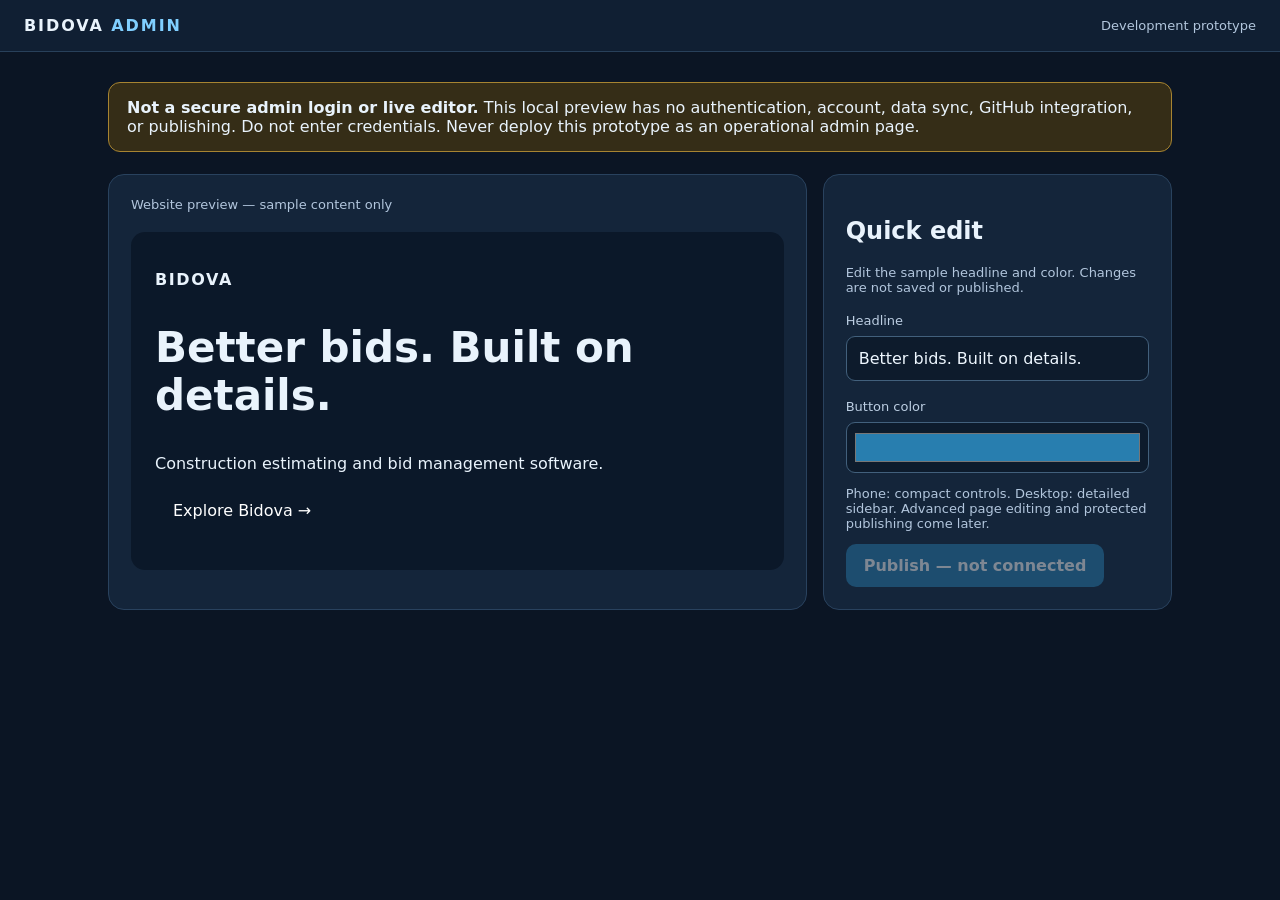
==== admin/index.html @ 146cf0a2 "Add non-production admin editor interface prototype" ====
<!doctype html>
<html lang="en">
<head><meta charset="utf-8"><meta name="viewport" content="width=device-width,initial-scale=1"><meta name="robots" content="noindex,nofollow"><title>Bidova Admin — Development Preview</title>
<style>
:root{color-scheme:dark;font-family:system-ui,-apple-system,Segoe UI,sans-serif;background:#0b1524;color:#e9f3fc}
*{box-sizing:border-box}body{margin:0}header{display:flex;align-items:center;justify-content:space-between;padding:16px 24px;background:#101f33;border-bottom:1px solid #28405a}header strong{letter-spacing:.12em}main{max-width:1100px;margin:30px auto;padding:0 18px}.warning{padding:15px 18px;border:1px solid #a78431;background:#352d17;border-radius:12px;margin-bottom:22px}.layout{display:grid;grid-template-columns:minmax(0,2fr) minmax(270px,1fr);gap:16px}.panel,.preview{border:1px solid #29425e;border-radius:16px;padding:22px;background:#14253a}label{display:block;font-size:13px;margin:18px 0 8px;color:#bccee2}input[type=text],input[type=color]{width:100%;background:#0d1b2c;color:#eef7ff;border:1px solid #42607c;border-radius:9px;padding:12px;font:inherit}input[type=color]{height:51px;padding:6px}button{background:#287eaf;color:white;border:0;border-radius:10px;padding:12px 18px;font:inherit;font-weight:600;cursor:pointer}button:disabled{opacity:.45;cursor:not-allowed}.small{font-size:13px;color:#b2c6dd}.hero{margin-top:20px;padding:38px 24px;border-radius:14px;background:#0b1829}#cta{display:inline-block;padding:12px 18px;border-radius:10px;color:white;text-decoration:none}h1{font-size:clamp(24px,4vw,42px);line-height:1.14}@media(max-width:760px){.layout{grid-template-columns:1fr}header{padding:16px}}
</style></head>
<body>
<header><strong>BIDOVA <span style="color:#80cfff">ADMIN</span></strong><span class="small">Development prototype</span></header>
<main>
<div class="warning" role="alert"><strong>Not a secure admin login or live editor.</strong> This local preview has no authentication, account, data sync, GitHub integration, or publishing. Do not enter credentials. Never deploy this prototype as an operational admin page.</div>
<div class="layout">
<section class="preview"><div class="small">Website preview — sample content only</div><div class="hero"><div style="font-weight:700;letter-spacing:.1em">BIDOVA</div><h1 id="preview-headline">Better bids. Built on details.</h1><p>Construction estimating and bid management software.</p><a id="cta" href="#" aria-label="Sample button">Explore Bidova →</a></div></section>
<aside class="panel"><h2>Quick edit</h2><p class="small">Edit the sample headline and color. Changes are not saved or published.</p><label for="headline">Headline</label><input id="headline" type="text" maxlength="120" value="Better bids. Built on details."><label for="buttonColor">Button color</label><input id="buttonColor" type="color" value="#287eaf"><p class="small">Phone: compact controls. Desktop: detailed sidebar. Advanced page editing and protected publishing come later.</p><button disabled title="Publishing is not connected">Publish — not connected</button></aside>
</div>
</main>
<script>
const headline=document.getElementById('headline'),preview=document.getElementById('preview-headline'),color=document.getElementById('buttonColor'),cta=document.getElementById('cta');
headline.addEventListener('input',()=>{preview.textContent=headline.value});
color.addEventListener('input',()=>{cta.style.backgroundColor=color.value});
cta.addEventListener('click',e=>e.preventDefault());
</script></body></html>
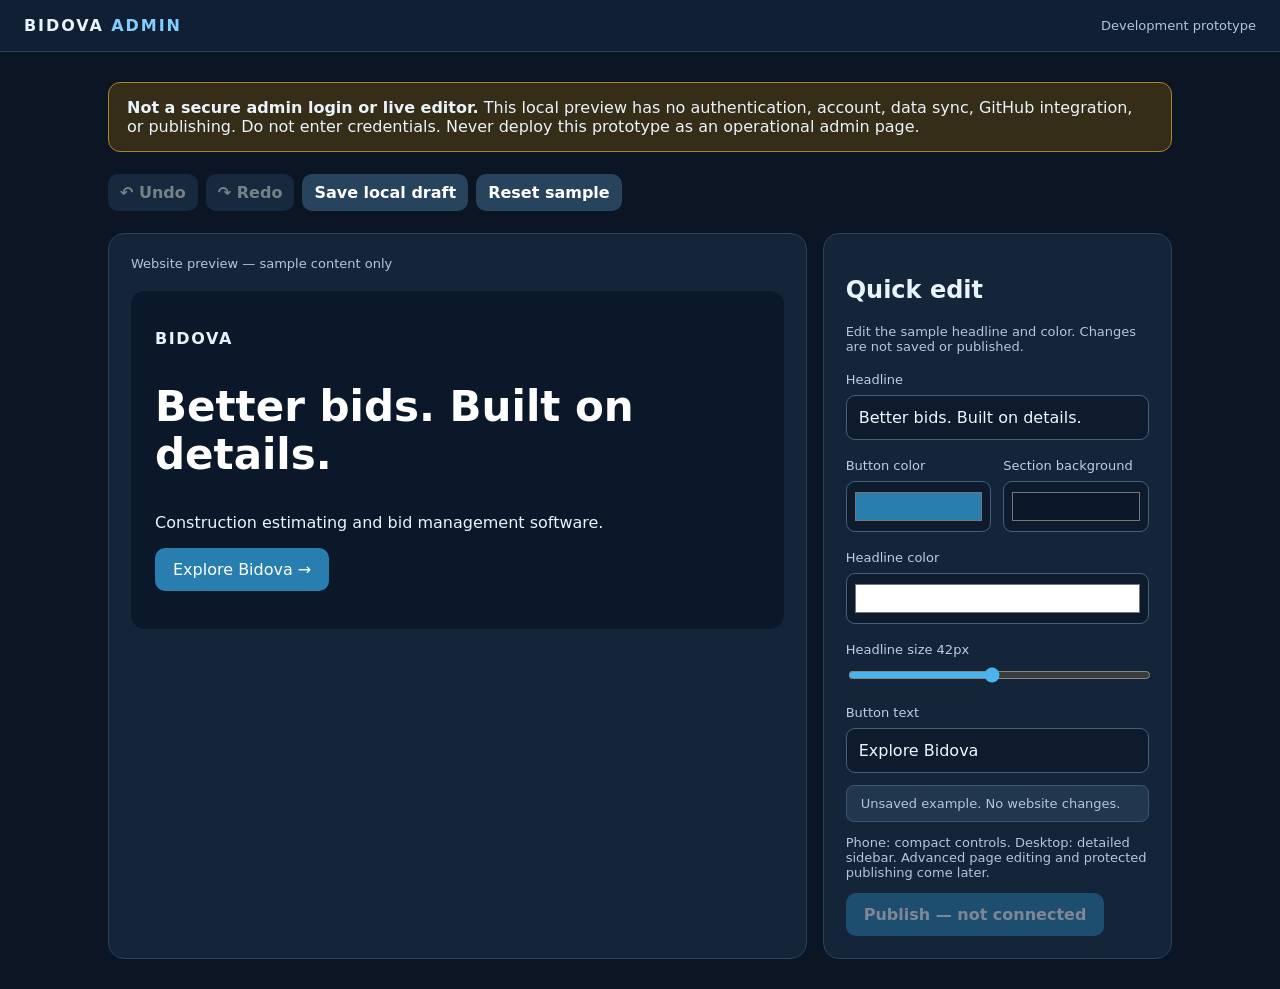
==== commit 6fe46006: "Add sample style controls, undo/redo and browser-only drafts" ====
--- a/admin/index.html
+++ b/admin/index.html
@@ -4,19 +4,31 @@
 <style>
 :root{color-scheme:dark;font-family:system-ui,-apple-system,Segoe UI,sans-serif;background:#0b1524;color:#e9f3fc}
 *{box-sizing:border-box}body{margin:0}header{display:flex;align-items:center;justify-content:space-between;padding:16px 24px;background:#101f33;border-bottom:1px solid #28405a}header strong{letter-spacing:.12em}main{max-width:1100px;margin:30px auto;padding:0 18px}.warning{padding:15px 18px;border:1px solid #a78431;background:#352d17;border-radius:12px;margin-bottom:22px}.layout{display:grid;grid-template-columns:minmax(0,2fr) minmax(270px,1fr);gap:16px}.panel,.preview{border:1px solid #29425e;border-radius:16px;padding:22px;background:#14253a}label{display:block;font-size:13px;margin:18px 0 8px;color:#bccee2}input[type=text],input[type=color]{width:100%;background:#0d1b2c;color:#eef7ff;border:1px solid #42607c;border-radius:9px;padding:12px;font:inherit}input[type=color]{height:51px;padding:6px}button{background:#287eaf;color:white;border:0;border-radius:10px;padding:12px 18px;font:inherit;font-weight:600;cursor:pointer}button:disabled{opacity:.45;cursor:not-allowed}.small{font-size:13px;color:#b2c6dd}.hero{margin-top:20px;padding:38px 24px;border-radius:14px;background:#0b1829}#cta{display:inline-block;padding:12px 18px;border-radius:10px;color:white;text-decoration:none}h1{font-size:clamp(24px,4vw,42px);line-height:1.14}@media(max-width:760px){.layout{grid-template-columns:1fr}header{padding:16px}}
-</style></head>
+.toolbar{display:flex;gap:8px;flex-wrap:wrap;margin:14px 0 22px}.toolbar button{padding:9px 12px;background:#27435e}.fieldrow{display:grid;grid-template-columns:1fr 1fr;gap:12px}input[type=range]{width:100%;accent-color:#4bb4ed}.note{padding:10px 14px;border-radius:8px;background:#21374d;border:1px solid #385775;margin-top:12px}</style></head>
 <body>
 <header><strong>BIDOVA <span style="color:#80cfff">ADMIN</span></strong><span class="small">Development prototype</span></header>
 <main>
 <div class="warning" role="alert"><strong>Not a secure admin login or live editor.</strong> This local preview has no authentication, account, data sync, GitHub integration, or publishing. Do not enter credentials. Never deploy this prototype as an operational admin page.</div>
-<div class="layout">
-<section class="preview"><div class="small">Website preview — sample content only</div><div class="hero"><div style="font-weight:700;letter-spacing:.1em">BIDOVA</div><h1 id="preview-headline">Better bids. Built on details.</h1><p>Construction estimating and bid management software.</p><a id="cta" href="#" aria-label="Sample button">Explore Bidova →</a></div></section>
-<aside class="panel"><h2>Quick edit</h2><p class="small">Edit the sample headline and color. Changes are not saved or published.</p><label for="headline">Headline</label><input id="headline" type="text" maxlength="120" value="Better bids. Built on details."><label for="buttonColor">Button color</label><input id="buttonColor" type="color" value="#287eaf"><p class="small">Phone: compact controls. Desktop: detailed sidebar. Advanced page editing and protected publishing come later.</p><button disabled title="Publishing is not connected">Publish — not connected</button></aside>
+<div class="toolbar"><button type="button" id="undo" disabled>↶ Undo</button><button type="button" id="redo" disabled>↷ Redo</button><button type="button" id="save">Save local draft</button><button type="button" id="reset">Reset sample</button></div><div class="layout">
+<section class="preview"><div class="small">Website preview — sample content only</div><div class="hero" id="preview-hero"><div style="font-weight:700;letter-spacing:.1em">BIDOVA</div><h1 id="preview-headline">Better bids. Built on details.</h1><p>Construction estimating and bid management software.</p><a id="cta" href="#" aria-label="Sample button">Explore Bidova →</a></div></section>
+<aside class="panel"><h2>Quick edit</h2><p class="small">Edit the sample headline and color. Changes are not saved or published.</p><label for="headline">Headline</label><input id="headline" type="text" maxlength="120" value="Better bids. Built on details."><div class="fieldrow"><div><label for="buttonColor">Button color</label><input id="buttonColor" type="color" value="#287eaf"></div><div><label for="backgroundColor">Section background</label><input id="backgroundColor" type="color" value="#0b1829"></div></div><label for="headlineColor">Headline color</label><input id="headlineColor" type="color" value="#ffffff"><label for="headingSize">Headline size <output id="sizeValue">42px</output></label><input id="headingSize" type="range" min="22" max="64" step="1" value="42"><label for="buttonText">Button text</label><input id="buttonText" type="text" maxlength="60" value="Explore Bidova"><div class="note small" id="feedback" role="status" aria-live="polite">Unsaved example. No website changes.</div><p class="small">Phone: compact controls. Desktop: detailed sidebar. Advanced page editing and protected publishing come later.</p><button disabled title="Publishing is not connected">Publish — not connected</button></aside>
 </div>
 </main>
 <script>
-const headline=document.getElementById('headline'),preview=document.getElementById('preview-headline'),color=document.getElementById('buttonColor'),cta=document.getElementById('cta');
-headline.addEventListener('input',()=>{preview.textContent=headline.value});
-color.addEventListener('input',()=>{cta.style.backgroundColor=color.value});
-cta.addEventListener('click',e=>e.preventDefault());
+const initial={headline:'Better bids. Built on details.',buttonColor:'#287eaf',backgroundColor:'#0b1829',headlineColor:'#ffffff',headingSize:42,buttonText:'Explore Bidova'};
+const fields=['headline','buttonColor','backgroundColor','headlineColor','headingSize','buttonText'];
+const getState=()=>Object.fromEntries(fields.map(k=>[k,k==='headingSize'?Number(document.getElementById(k).value):document.getElementById(k).value]));
+function render(){const s=getState();const t=document.getElementById('preview-headline');t.textContent=s.headline;t.style.color=s.headlineColor;t.style.fontSize=s.headingSize+'px';document.getElementById('sizeValue').textContent=s.headingSize+'px';document.getElementById('preview-hero').style.backgroundColor=s.backgroundColor;const c=document.getElementById('cta');c.style.backgroundColor=s.buttonColor;c.textContent=s.buttonText+' →'}
+function setState(s){fields.forEach(k=>document.getElementById(k).value=s[k]);render()}
+let history=[initial],index=0;
+function updateButtons(){document.getElementById('undo').disabled=index===0;document.getElementById('redo').disabled=index===history.length-1}
+function record(){history=history.slice(0,index+1);history.push(getState());index++;updateButtons();render();document.getElementById('feedback').textContent='Sample edited — save a local draft or reset.'}
+fields.forEach(id=>document.getElementById(id).addEventListener(id==='headingSize'||id.endsWith('Color')?'change':'input',record));
+document.getElementById('undo').addEventListener('click',()=>{if(index>0){setState(history[--index]);updateButtons()}});
+document.getElementById('redo').addEventListener('click',()=>{if(index<history.length-1){setState(history[++index]);updateButtons()}});
+document.getElementById('save').addEventListener('click',()=>{try{localStorage.setItem('bidova-admin-example-draft',JSON.stringify(getState()));document.getElementById('feedback').textContent='Saved on this browser only — not synced or published.'}catch{document.getElementById('feedback').textContent='Browser blocked local storage; sample not saved.'}});
+document.getElementById('reset').addEventListener('click',()=>{setState(initial);record()});
+try{const s=JSON.parse(localStorage.getItem('bidova-admin-example-draft')||'null');if(s&&fields.every(k=>typeof s[k]===(k==='headingSize'?'number':'string'))){setState(s);record()}}catch{}
+render();updateButtons();
+document.getElementById('cta').addEventListener('click',e=>e.preventDefault());
 </script></body></html>
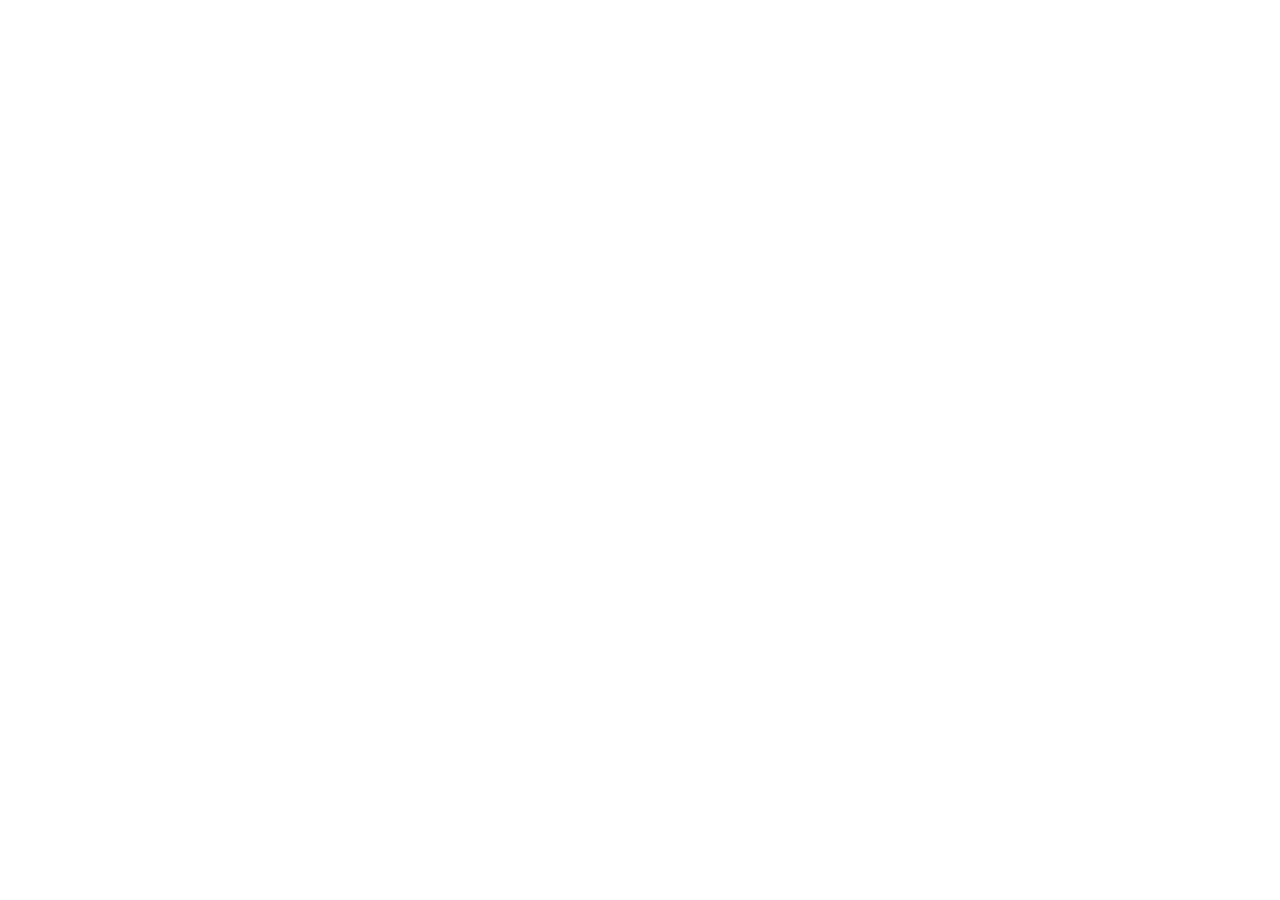
==== commit b08cb2c7: "Add short /admin/ redirect to protected Cloudflare Admin" ====
--- a/admin/index.html
+++ b/admin/index.html
@@ -1,34 +1,2 @@
 <!doctype html>
-<html lang="en">
-<head><meta charset="utf-8"><meta name="viewport" content="width=device-width,initial-scale=1"><meta name="robots" content="noindex,nofollow"><title>Bidova Admin — Development Preview</title>
-<style>
-:root{color-scheme:dark;font-family:system-ui,-apple-system,Segoe UI,sans-serif;background:#0b1524;color:#e9f3fc}
-*{box-sizing:border-box}body{margin:0}header{display:flex;align-items:center;justify-content:space-between;padding:16px 24px;background:#101f33;border-bottom:1px solid #28405a}header strong{letter-spacing:.12em}main{max-width:1100px;margin:30px auto;padding:0 18px}.warning{padding:15px 18px;border:1px solid #a78431;background:#352d17;border-radius:12px;margin-bottom:22px}.layout{display:grid;grid-template-columns:minmax(0,2fr) minmax(270px,1fr);gap:16px}.panel,.preview{border:1px solid #29425e;border-radius:16px;padding:22px;background:#14253a}label{display:block;font-size:13px;margin:18px 0 8px;color:#bccee2}input[type=text],input[type=color]{width:100%;background:#0d1b2c;color:#eef7ff;border:1px solid #42607c;border-radius:9px;padding:12px;font:inherit}input[type=color]{height:51px;padding:6px}button{background:#287eaf;color:white;border:0;border-radius:10px;padding:12px 18px;font:inherit;font-weight:600;cursor:pointer}button:disabled{opacity:.45;cursor:not-allowed}.small{font-size:13px;color:#b2c6dd}.hero{margin-top:20px;padding:38px 24px;border-radius:14px;background:#0b1829}#cta{display:inline-block;padding:12px 18px;border-radius:10px;color:white;text-decoration:none}h1{font-size:clamp(24px,4vw,42px);line-height:1.14}@media(max-width:760px){.layout{grid-template-columns:1fr}header{padding:16px}}
-.toolbar{display:flex;gap:8px;flex-wrap:wrap;margin:14px 0 22px}.toolbar button{padding:9px 12px;background:#27435e}.fieldrow{display:grid;grid-template-columns:1fr 1fr;gap:12px}input[type=range]{width:100%;accent-color:#4bb4ed}.note{padding:10px 14px;border-radius:8px;background:#21374d;border:1px solid #385775;margin-top:12px}</style></head>
-<body>
-<header><strong>BIDOVA <span style="color:#80cfff">ADMIN</span></strong><span class="small">Development prototype</span></header>
-<main>
-<div class="warning" role="alert"><strong>Not a secure admin login or live editor.</strong> This local preview has no authentication, account, data sync, GitHub integration, or publishing. Do not enter credentials. Never deploy this prototype as an operational admin page.</div>
-<div class="toolbar"><button type="button" id="undo" disabled>↶ Undo</button><button type="button" id="redo" disabled>↷ Redo</button><button type="button" id="save">Save local draft</button><button type="button" id="reset">Reset sample</button></div><div class="layout">
-<section class="preview"><div class="small">Website preview — sample content only</div><div class="hero" id="preview-hero"><div style="font-weight:700;letter-spacing:.1em">BIDOVA</div><h1 id="preview-headline">Better bids. Built on details.</h1><p>Construction estimating and bid management software.</p><a id="cta" href="#" aria-label="Sample button">Explore Bidova →</a></div></section>
-<aside class="panel"><h2>Quick edit</h2><p class="small">Edit the sample headline and color. Changes are not saved or published.</p><label for="headline">Headline</label><input id="headline" type="text" maxlength="120" value="Better bids. Built on details."><div class="fieldrow"><div><label for="buttonColor">Button color</label><input id="buttonColor" type="color" value="#287eaf"></div><div><label for="backgroundColor">Section background</label><input id="backgroundColor" type="color" value="#0b1829"></div></div><label for="headlineColor">Headline color</label><input id="headlineColor" type="color" value="#ffffff"><label for="headingSize">Headline size <output id="sizeValue">42px</output></label><input id="headingSize" type="range" min="22" max="64" step="1" value="42"><label for="buttonText">Button text</label><input id="buttonText" type="text" maxlength="60" value="Explore Bidova"><div class="note small" id="feedback" role="status" aria-live="polite">Unsaved example. No website changes.</div><p class="small">Phone: compact controls. Desktop: detailed sidebar. Advanced page editing and protected publishing come later.</p><button disabled title="Publishing is not connected">Publish — not connected</button></aside>
-</div>
-</main>
-<script>
-const initial={headline:'Better bids. Built on details.',buttonColor:'#287eaf',backgroundColor:'#0b1829',headlineColor:'#ffffff',headingSize:42,buttonText:'Explore Bidova'};
-const fields=['headline','buttonColor','backgroundColor','headlineColor','headingSize','buttonText'];
-const getState=()=>Object.fromEntries(fields.map(k=>[k,k==='headingSize'?Number(document.getElementById(k).value):document.getElementById(k).value]));
-function render(){const s=getState();const t=document.getElementById('preview-headline');t.textContent=s.headline;t.style.color=s.headlineColor;t.style.fontSize=s.headingSize+'px';document.getElementById('sizeValue').textContent=s.headingSize+'px';document.getElementById('preview-hero').style.backgroundColor=s.backgroundColor;const c=document.getElementById('cta');c.style.backgroundColor=s.buttonColor;c.textContent=s.buttonText+' →'}
-function setState(s){fields.forEach(k=>document.getElementById(k).value=s[k]);render()}
-let history=[initial],index=0;
-function updateButtons(){document.getElementById('undo').disabled=index===0;document.getElementById('redo').disabled=index===history.length-1}
-function record(){history=history.slice(0,index+1);history.push(getState());index++;updateButtons();render();document.getElementById('feedback').textContent='Sample edited — save a local draft or reset.'}
-fields.forEach(id=>document.getElementById(id).addEventListener(id==='headingSize'||id.endsWith('Color')?'change':'input',record));
-document.getElementById('undo').addEventListener('click',()=>{if(index>0){setState(history[--index]);updateButtons()}});
-document.getElementById('redo').addEventListener('click',()=>{if(index<history.length-1){setState(history[++index]);updateButtons()}});
-document.getElementById('save').addEventListener('click',()=>{try{localStorage.setItem('bidova-admin-example-draft',JSON.stringify(getState()));document.getElementById('feedback').textContent='Saved on this browser only — not synced or published.'}catch{document.getElementById('feedback').textContent='Browser blocked local storage; sample not saved.'}});
-document.getElementById('reset').addEventListener('click',()=>{setState(initial);record()});
-try{const s=JSON.parse(localStorage.getItem('bidova-admin-example-draft')||'null');if(s&&fields.every(k=>typeof s[k]===(k==='headingSize'?'number':'string'))){setState(s);record()}}catch{}
-render();updateButtons();
-document.getElementById('cta').addEventListener('click',e=>e.preventDefault());
-</script></body></html>+<html lang="en"><head><meta charset="utf-8"><meta name="viewport" content="width=device-width, initial-scale=1"><meta name="robots" content="noindex,nofollow"><meta http-equiv="refresh" content="0;url=https://bidova-admin.gjw26cy6dy.workers.dev/"><link rel="canonical" href="https://bidova-admin.gjw26cy6dy.workers.dev/"><title>Bidova Admin — Redirecting</title><style>body{background:#0c182a;color:#edf6ff;font:16px system-ui,sans-serif;margin:0;min-height:100vh;display:grid;place-items:center}main{max-width:420px;padding:28px;text-align:center}a{color:#89d1ff}</style></head><body><main><h1>Bidova Admin</h1><p>Opening the secure website manager…</p><p><a href="https://bidova-admin.gjw26cy6dy.workers.dev/">Continue to Admin Mode</a></p></main><script>location.replace("https://bidova-admin.gjw26cy6dy.workers.dev/");</script></body></html>
